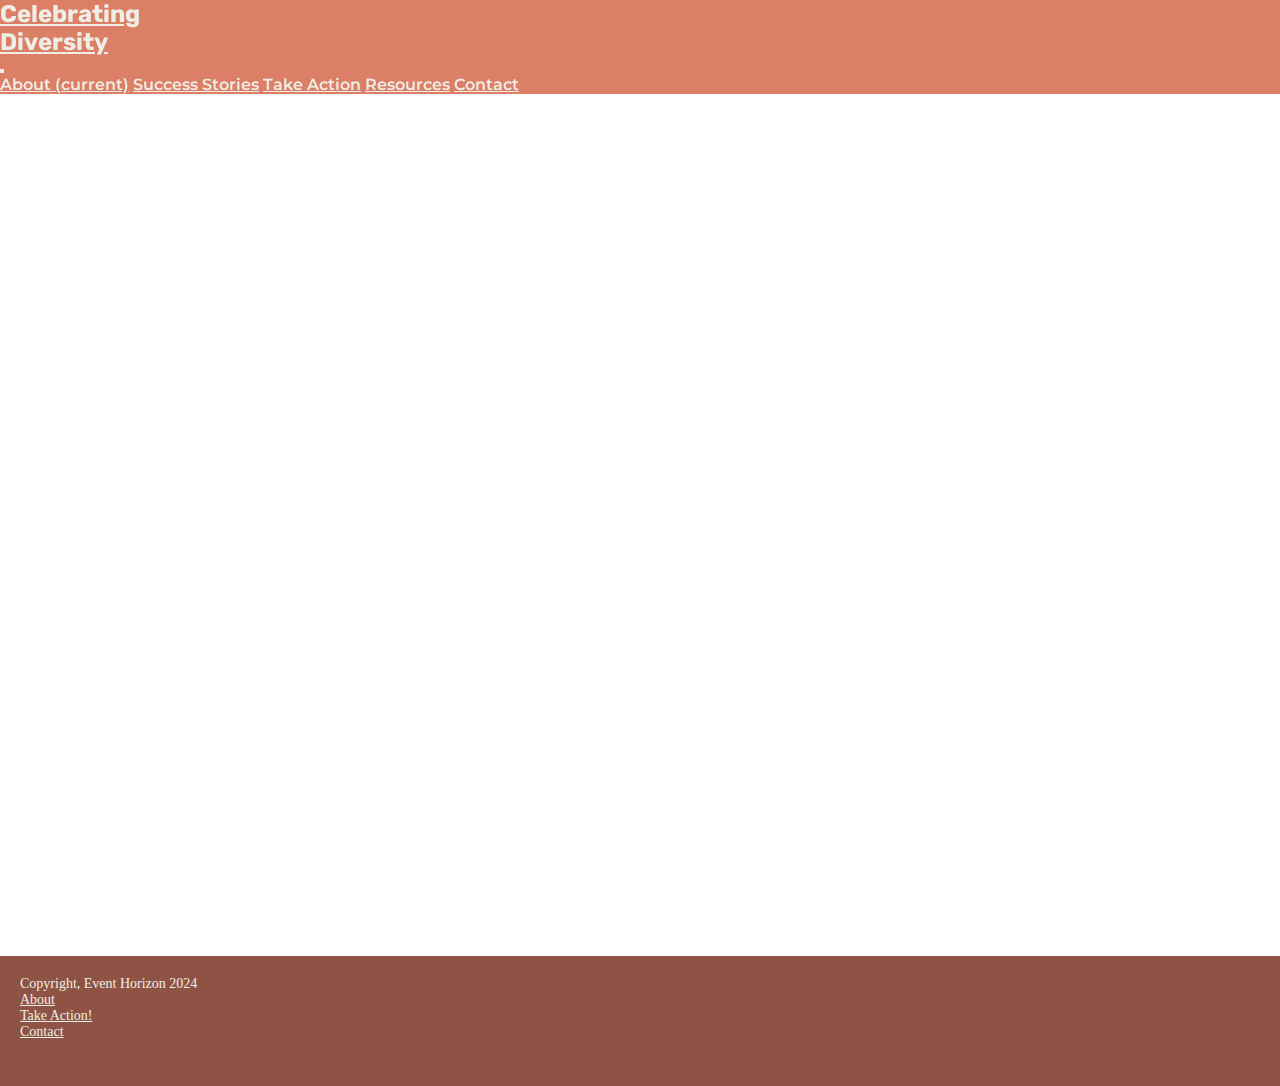
==== about.html @ 9992c66d "pushing brand change to all pages" ====
<!DOCTYPE html>
<html lang="en">

<head>
    <meta charset="UTF-8">
    <meta name="viewport" content="width=device-width, initial-scale=1.0">
    <title>About</title>
    <!--Bootstrap import-->
    <link rel="stylesheet" href="https://cdn.jsdelivr.net/npm/bootstrap@4.6.2/dist/css/bootstrap.min.css"
        integrity="sha384-xOolHFLEh07PJGoPkLv1IbcEPTNtaed2xpHsD9ESMhqIYd0nLMwNLD69Npy4HI+N" crossorigin="anonymous">
    <script src="https://cdn.jsdelivr.net/npm/bootstrap@4.6.2/dist/js/bootstrap.bundle.min.js"
        integrity="sha384-Fy6S3B9q64WdZWQUiU+q4/2Lc9npb8tCaSX9FK7E8HnRr0Jz8D6OP9dO5Vg3Q9ct"
        crossorigin="anonymous"></script>
    <!--Font Awesome import-->
    <link rel="stylesheet" href="path/to/font-awesome/css/font-awesome.min.css">
    <!--Link to stylesheet-->
    <link rel="stylesheet" href="assets/css/style.css">

</head>

<!--THIS IS THE BODY-->

<body>
    <header>
        <div class="row">
            <div class="col-12">
                <!--THIS IS THE NAVBAR-->

                <nav class="navbar navbar-expand-lg navbar-light background-nav">
                    <a class="navbar-brand" href="index.html"><h1>Celebrating<br>Diversity</h1></a>
                    <button class="navbar-toggler" type="button" data-toggle="collapse"
                        data-target="#navbarNavAltMarkup" aria-controls="navbarNavAltMarkup" aria-expanded="false"
                        aria-label="Toggle navigation">
                        <span class="navbar-toggler-icon"></span>
                    </button>
                    <div class="collapse navbar-collapse" id="navbarNavAltMarkup">
                        <div class="navbar-nav">
                            <a class="nav-item nav-link" href="about.html">About <span
                                    class="sr-only">(current)</span></a>
                            <a class="nav-item nav-link" href="success-stories.html">Success Stories</a>
                            <a class="nav-item nav-link" href="take-action.html">Take Action</a>
                            <a class="nav-item nav-link" href="resources.html">Resources</a>
                            <a class="nav-item nav-link" href="contact.html">Contact</a>
                        </div>
                    </div>
                </nav>
            </div>
        </div>

    </header>

    <main>
        <section class="background-main">

        </section>
    </main>

    <!--THIS IS THE FOOTER-->

    <footer class="container-fluid background-footer footer-details">
        <div id="footer-details" class="row">
            <div class="col-6">
                <p class="inline-block copyright footer-text">
                    Copyright, Event Horizon 2024 </p>
            </div>
            <div class="col-6">
                <div class="row  no-gutters">
                    <div class="inline-item col-4 footer-text">
                        <a href="about.html">
                            <p>About</p>
                        </a>
                    </div>
                    <div class="inline-block col-4 footer-text">
                        <a href="take-action.html">
                            <p>Take Action!</p>
                        </a>
                    </div>
                    <div class="inline-block col-4 footer-text">
                        <a href="contact.html">
                            <p>Contact</p>
                        </a>
                    </div>
                </div>
            </div>
        </div>
    </footer>

    <!-- Import Bootstrap JS functionality -->
    <script src="https://cdn.jsdelivr.net/npm/jquery@3.5.1/dist/jquery.slim.min.js"
        integrity="sha384-DfXdz2htPH0lsSSs5nCTpuj/zy4C+OGpamoFVy38MVBnE+IbbVYUew+OrCXaRkfj"
        crossorigin="anonymous"></script>
    <script src="https://cdn.jsdelivr.net/npm/popper.js@1.16.1/dist/umd/popper.min.js"
        integrity="sha384-9/reFTGAW83EW2RDu2S0VKaIzap3H66lZH81PoYlFhbGU+6BZp6G7niu735Sk7lN"
        crossorigin="anonymous"></script>
    <script src="https://cdn.jsdelivr.net/npm/bootstrap@4.6.2/dist/js/bootstrap.min.js"
        integrity="sha384-+sLIOodYLS7CIrQpBjl+C7nPvqq+FbNUBDunl/OZv93DB7Ln/533i8e/mZXLi/P+"
        crossorigin="anonymous"></script>
</body>

</html>
---- assets/css/style.css ----
@import url('https://fonts.googleapis.com/css2?family=Montserrat:ital,wght@0,100..900;1,100..900&family=Rubik:ital,wght@0,300..900;1,300..900&display=swap');

/*-------------------------Wildcard selector to override default styling*/

* {
    padding: 0;
    margin: 0;
}


/*-------------------------Colours */

.background-nav {
    background-color: #DB7F67;    
}

.background-main    {
    background-color: #faf0f0;
}

.background-footer {
    background-color: #8E5344;
}

.footer-text, .footer-text a{
    color: #efeee6;
    font-size: 14px;
}

/*--------------------------Nav font colour override*/

header {
    z-index: 1;
    position: fixed;
    width: 100%;
}

.navbar-light .navbar-nav .nav-link {
    color: #efeee6;
    font-family: "Montserrat", sans-serif;
    font-weight: 600;
}
 
.navbar-light .navbar-brand {
    color: #efeee6;
    font-family: "Rubik", sans-serif;
    font-weight: 600;
}

h1  {
    font-size: 24px;
}

/*----------------------------Body*/

main   {
    min-height: 100vh;
    padding-top: 56px;
}


/*---------------------------Footer*/

footer  {
    min-height: 10vh;
    margin: 0;
}

.footer-details {
    padding: 20px;
}
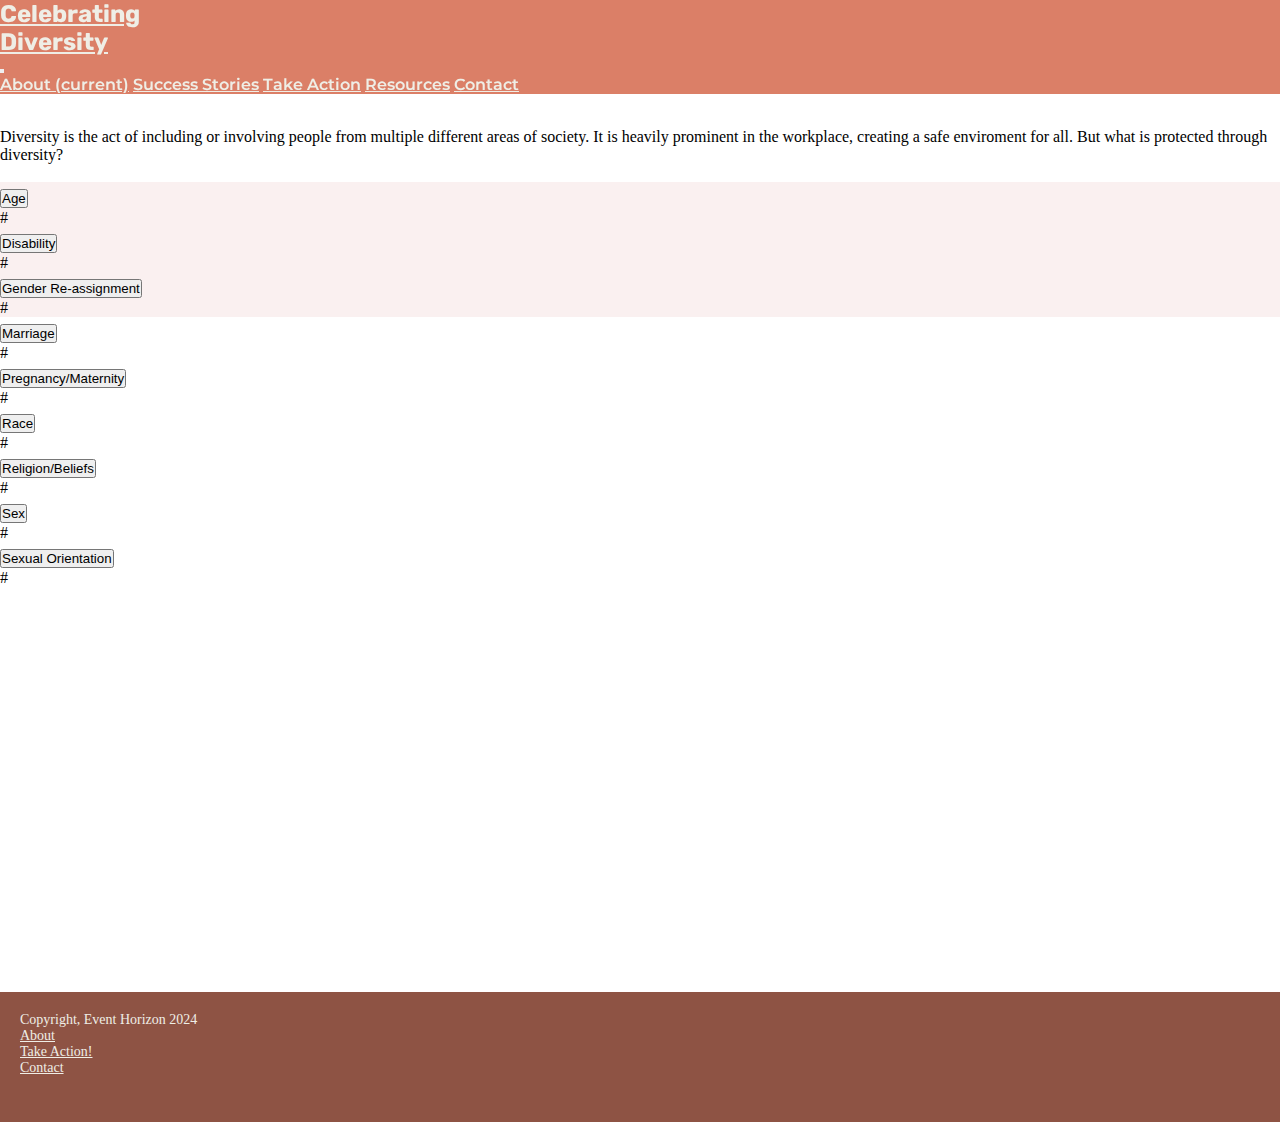
==== commit 006097f8: "About page" ====
--- a/about.html
+++ b/about.html
@@ -27,7 +27,9 @@
                 <!--THIS IS THE NAVBAR-->
 
                 <nav class="navbar navbar-expand-lg navbar-light background-nav">
-                    <a class="navbar-brand" href="index.html"><h1>Celebrating<br>Diversity</h1></a>
+                    <a class="navbar-brand" href="index.html">
+                        <h1>Celebrating<br>Diversity</h1>
+                    </a>
                     <button class="navbar-toggler" type="button" data-toggle="collapse"
                         data-target="#navbarNavAltMarkup" aria-controls="navbarNavAltMarkup" aria-expanded="false"
                         aria-label="Toggle navigation">
@@ -50,9 +52,164 @@
     </header>
 
     <main>
+        <br><br>
+        <p>Diversity is the act of including or involving people from multiple different areas of society. It is heavily
+            prominent in the workplace, creating a safe enviroment for all. But what is protected through diversity?</p>
+        <br>
         <section class="background-main">
-
+            <div class="accordion" id="accordionExample">
+                <div class="card">
+                    <div class="card-header" id="headingOne">
+                        <h2 class="mb-0">
+                            <button class="btn btn-link btn-block text-left" type="button" data-toggle="collapse"
+                                data-target="#collapseOne" aria-expanded="true" aria-controls="collapseOne">
+                                Age
+                            </button>
+                        </h2>
+                    </div>
+
+                    <div id="collapseOne" class="collapse show" aria-labelledby="headingOne"
+                        data-parent="#accordionExample">
+                        <div class="card-body">
+                          #
+                        </div>
+                    </div>
+                </div>
+                <div class="card">
+                    <div class="card-header" id="headingTwo">
+                        <h2 class="mb-0">
+                            <button class="btn btn-link btn-block text-left collapsed" type="button"
+                                data-toggle="collapse" data-target="#collapseTwo" aria-expanded="false"
+                                aria-controls="collapseTwo">
+                                Disability
+                            </button>
+                        </h2>
+                    </div>
+                    <div id="collapseTwo" class="collapse" aria-labelledby="headingTwo" data-parent="#accordionExample">
+                        <div class="card-body">
+                            #
+                        </div>
+                    </div>
+                </div>
+                <div class="card">
+                    <div class="card-header" id="headingThree">
+                        <h2 class="mb-0">
+                            <button class="btn btn-link btn-block text-left collapsed" type="button"
+                                data-toggle="collapse" data-target="#collapseThree" aria-expanded="false"
+                                aria-controls="collapseThree">
+                                Gender Re-assignment
+                            </button>
+                        </h2>
+                    </div>
+                    <div id="collapseThree" class="collapse" aria-labelledby="headingThree"
+                        data-parent="#accordionExample">
+                        <div class="card-body">
+                            #
+                        </div>
+                    </div>
+                </div>
+            </div>
         </section>
+
+        <div class="accordion" id="accordionExample">
+            <div class="card">
+                <div class="card-header" id="headingFour">
+                    <h2 class="mb-0">
+                        <button class="btn btn-link btn-block text-left" type="button" data-toggle="collapse"
+                            data-target="#collapseFour" aria-expanded="true" aria-controls="collapseFour">
+                            Marriage
+                        </button>
+                    </h2>
+                </div>
+
+                <div id="collapseFour" class="collapse show" aria-labelledby="headingFour"
+                    data-parent="#accordionExample">
+                    <div class="card-body">
+                        #
+                    </div>
+                </div>
+            </div>
+            <div class="card">
+                <div class="card-header" id="headingFive">
+                    <h2 class="mb-0">
+                        <button class="btn btn-link btn-block text-left collapsed" type="button" data-toggle="collapse"
+                            data-target="#collapseFive" aria-expanded="false" aria-controls="collapseFive">
+                            Pregnancy/Maternity
+                        </button>
+                    </h2>
+                </div>
+                <div id="collapseFive" class="collapse" aria-labelledby="headingFive" data-parent="#accordionExample">
+                    <div class="card-body">
+                        #
+                    </div>
+                </div>
+            </div>
+            <div class="card">
+                <div class="card-header" id="headingThree">
+                    <h2 class="mb-0">
+                        <button class="btn btn-link btn-block text-left collapsed" type="button" data-toggle="collapse"
+                            data-target="#collapseSix" aria-expanded="false" aria-controls="collapseSix">
+                            Race
+                        </button>
+                    </h2>
+                </div>
+                <div id="collapseSix" class="collapse" aria-labelledby="headingSix" data-parent="#accordionExample">
+                    <div class="card-body">
+                        #
+                    </div>
+                </div>
+            </div>
+        </div>
+
+        <div class="accordion" id="accordionExample">
+            <div class="card">
+                <div class="card-header" id="headingSeven">
+                    <h2 class="mb-0">
+                        <button class="btn btn-link btn-block text-left" type="button" data-toggle="collapse"
+                            data-target="#collapseSeven" aria-expanded="true" aria-controls="collapseSeven">
+                            Religion/Beliefs
+                        </button>
+                    </h2>
+                </div>
+
+                <div id="collapseSeven" class="collapse show" aria-labelledby="headingSeven"
+                    data-parent="#accordionExample">
+                    <div class="card-body">
+                        #
+                    </div>
+                </div>
+            </div>
+            <div class="card">
+                <div class="card-header" id="headingEight">
+                    <h2 class="mb-0">
+                        <button class="btn btn-link btn-block text-left collapsed" type="button" data-toggle="collapse"
+                            data-target="#collapseEight" aria-expanded="false" aria-controls="collapseEight">
+                            Sex
+                        </button>
+                    </h2>
+                </div>
+                <div id="collapseEight" class="collapse" aria-labelledby="headingEight" data-parent="#accordionExample">
+                    <div class="card-body">
+                        #
+                    </div>
+                </div>
+            </div>
+            <div class="card">
+                <div class="card-header" id="headingNine">
+                    <h2 class="mb-0">
+                        <button class="btn btn-link btn-block text-left collapsed" type="button" data-toggle="collapse"
+                            data-target="#collapseNine" aria-expanded="false" aria-controls="collapse">
+                            Sexual Orientation
+                        </button>
+                    </h2>
+                </div>
+                <div id="collapseNine" class="collapse" aria-labelledby="headingNine" data-parent="#accordionExample">
+                    <div class="card-body">
+                       #
+                    </div>
+                </div>
+            </div>
+        </div>
     </main>
 
     <!--THIS IS THE FOOTER-->
--- a/assets/css/style.css
+++ b/assets/css/style.css
@@ -11,10 +11,10 @@
 /*-------------------------Colours */
 
 .background-nav {
-    background-color: #DB7F67;    
+    background-color: #DB7F67;
 }
 
-.background-main    {
+.background-main {
     background-color: #faf0f0;
 }
 
@@ -22,7 +22,8 @@
     background-color: #8E5344;
 }
 
-.footer-text, .footer-text a{
+.footer-text,
+.footer-text a {
     color: #efeee6;
     font-size: 14px;
 }
@@ -40,32 +41,90 @@
     font-family: "Montserrat", sans-serif;
     font-weight: 600;
 }
- 
+
 .navbar-light .navbar-brand {
     color: #efeee6;
     font-family: "Rubik", sans-serif;
     font-weight: 600;
 }
 
-h1  {
+h1 {
     font-size: 24px;
 }
 
 /*----------------------------Body*/
 
-main   {
+main {
     min-height: 100vh;
-    padding-top: 56px;
+    padding-top: 91.59px;
+}
+
+/*-----------------------------Homepage*/
+
+
+#hero {
+    height: 280px;
+    width: 100%;
+    background: url(../images/hero-ci-main.webp) no-repeat center/cover;
+    position: relative;
+}
+
+.home-title {
+    font-size: 28px;
+    font-family: "Rubik", sans-serif;
+    font-weight: 400;
+    color: #2e3a3b;
+    margin-top: 30px;
+    margin-bottom: 60px;
+}
+
+.home-content-text {
+    font-size: 14px;
+    font-family: "Montserrat", sans-serif;
+    font-weight: 400;
+    color: #2e3a3b;
+    margin-top: 30px;
+    margin-bottom: 60px;
+}
+
+/*------------This overrides Bootstrap row margins, which produce a right-side buffer*/
+
+.home-row-margin {
+    margin-right: 0px;
+    margin-left: 0px;
+}
+
+/*---------------------------Success Stories*/
+
+.success-main-heading   {
+    padding-top: 30px;
+    padding-bottom: 60px;
+}
+
+#success-img-1  {
+    max-height: 300px;
+    min-height: 300px;
+    background: url(../images/success-stories-img-1.webp) no-repeat center center/cover;
+    border-radius: 50%;
+    padding-top: 90px;
+}
+
+.success-heading-text   {
+    font-size: 24px;
+    padding-top: 30px;
+    padding-bottom: 20px;
 }
 
 
 /*---------------------------Footer*/
 
-footer  {
+footer {
     min-height: 10vh;
     margin: 0;
+    min-width: 100%;
 }
 
 .footer-details {
     padding: 20px;
-}
+    min-width: 100%;
+}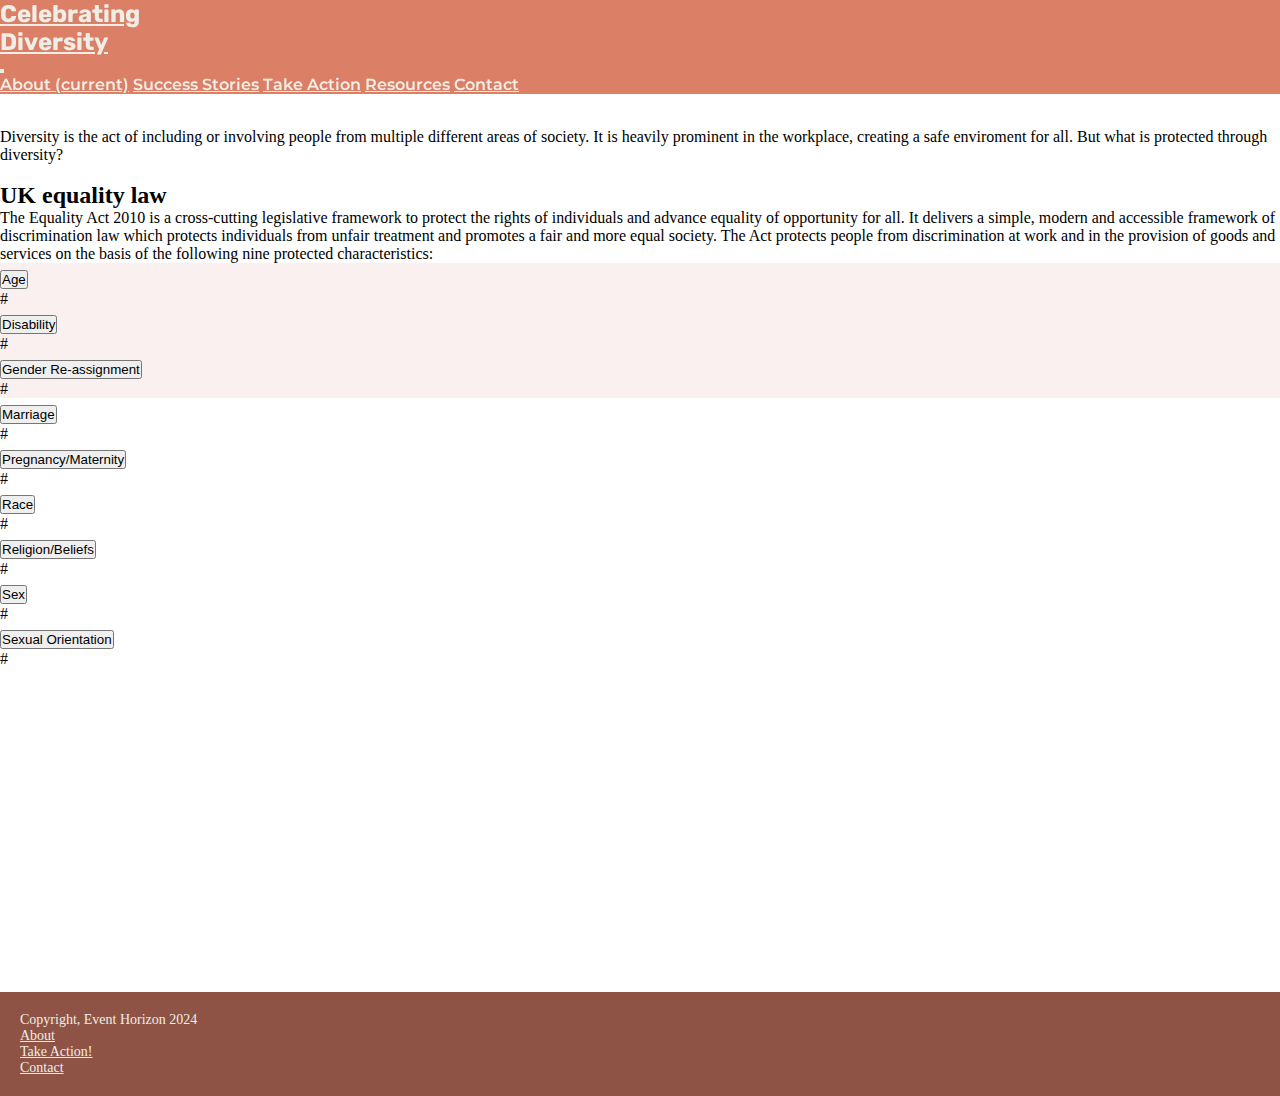
==== commit 815369e2: "About page almost done" ====
--- a/about.html
+++ b/about.html
@@ -56,6 +56,10 @@
         <p>Diversity is the act of including or involving people from multiple different areas of society. It is heavily
             prominent in the workplace, creating a safe enviroment for all. But what is protected through diversity?</p>
         <br>
+        <h2>UK equality law</h2>
+        <p>The Equality Act 2010 is a cross-cutting legislative framework to protect the rights of individuals and advance equality of opportunity for all. It delivers a simple, modern and accessible framework of discrimination law which protects individuals from unfair treatment and promotes a fair and more equal society.
+        The Act protects people from discrimination at
+        work and in the provision of goods and services on the basis of the following nine protected characteristics:</p>
         <section class="background-main">
             <div class="accordion" id="accordionExample">
                 <div class="card">
--- a/assets/css/style.css
+++ b/assets/css/style.css
@@ -57,13 +57,14 @@
 main {
     min-height: 100vh;
     padding-top: 91.59px;
+
 }
 
 /*-----------------------------Homepage*/
 
 
 #hero {
-    height: 280px;
+    height: 400px;
     width: 100%;
     background: url(../images/hero-ci-main.webp) no-repeat center/cover;
     position: relative;
@@ -79,7 +80,7 @@
 }
 
 .home-content-text {
-    font-size: 14px;
+    font-size: 16px;
     font-family: "Montserrat", sans-serif;
     font-weight: 400;
     color: #2e3a3b;
@@ -87,18 +88,35 @@
     margin-bottom: 60px;
 }
 
-/*------------This overrides Bootstrap row margins, which produce a right-side buffer*/
+/*------------This overrides Bootstrap row margins and padding, which produce a right-side buffer*/
 
 .home-row-margin {
     margin-right: 0px;
     margin-left: 0px;
 }
 
+.home-padding   {
+    padding-left: 0px;
+    padding-right: 0px;
+}
+
+/*---------------------------Media Query to change text size on desktop devices*/
+
+@media screen and (min-width:768px)    {
+    .home-title {
+        font-size: 48px;
+    }
+
+    .home-content-text  {
+        font-size: 24px;
+    }
+}   
+
 /*---------------------------Success Stories*/
 
 .success-main-heading   {
-    padding-top: 30px;
-    padding-bottom: 60px;
+    padding-top: 40px;
+    padding-bottom: 30px;
 }
 
 #success-img-1  {
@@ -109,11 +127,35 @@
     padding-top: 90px;
 }
 
+#success-img-2  {
+    max-height: 300px;
+    min-height: 300px;
+    background: url(../images/success-stories-img-2.webp) no-repeat center center/cover;
+    border-radius: 50%;
+    padding-top: 90px;
+}
+
+#success-img-3  {
+    max-height: 300px;
+    min-height: 300px;
+    background: url(../images/success-stories-img-3.webp) no-repeat center center/cover;
+    border-radius: 50%;
+    padding-top: 90px;
+}
+
 .success-heading-text   {
     font-size: 24px;
     padding-top: 30px;
     padding-bottom: 20px;
 }
+
+.success-profiles-padding   {
+    padding-bottom: 30px;
+}
+=======
+}
+
+/*---------------------------Take Action*/
 
 
 /*---------------------------Footer*/
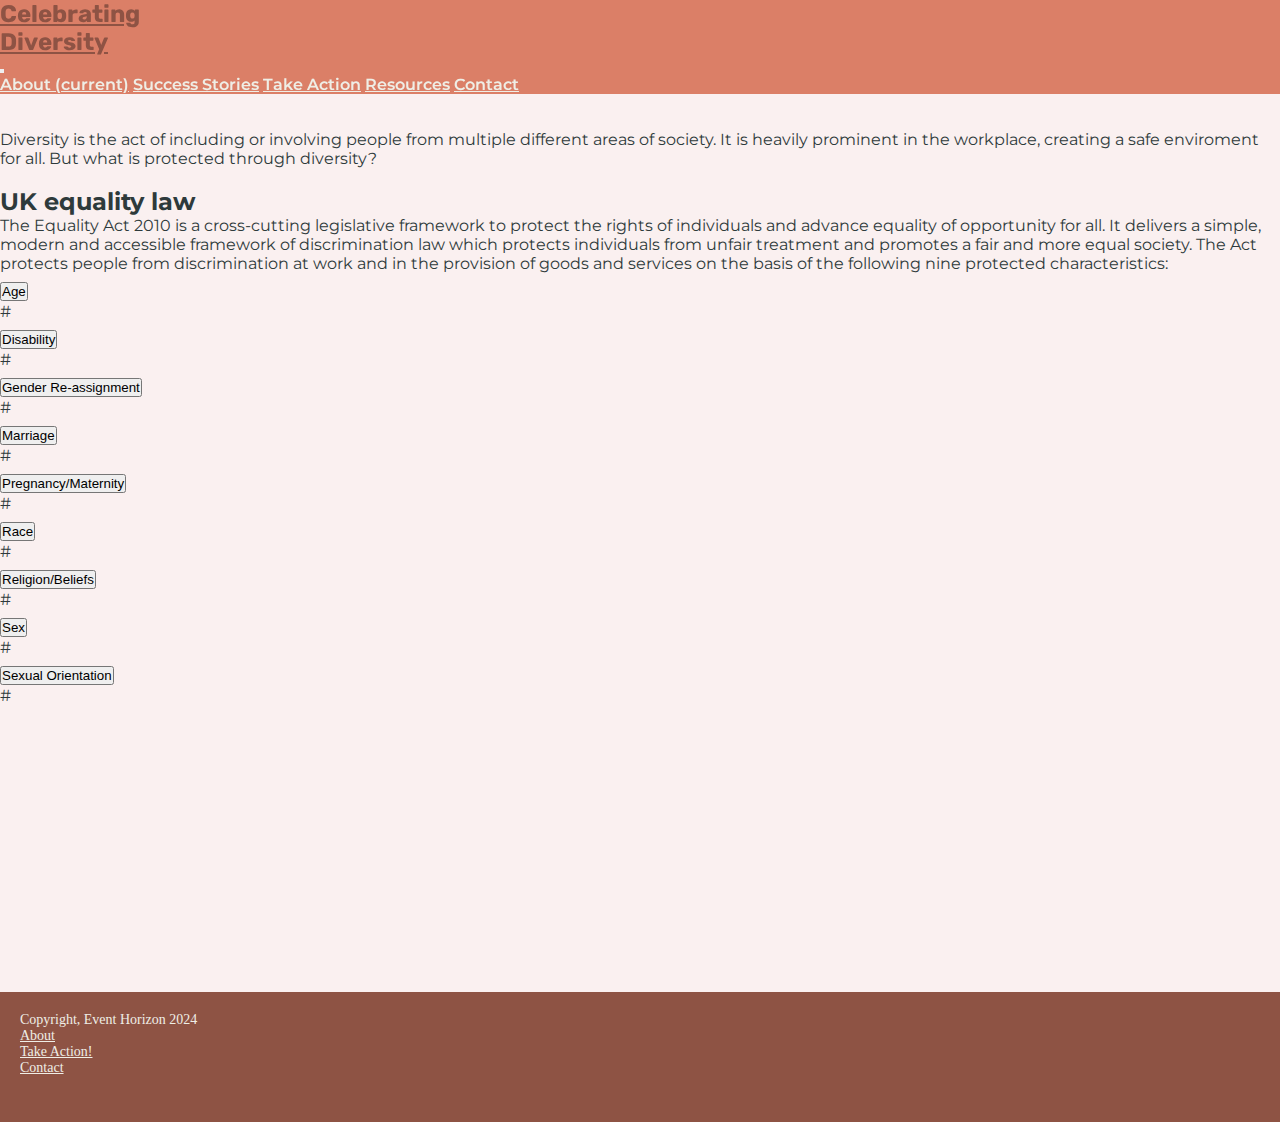
==== commit 6034077e: "moved all nabar items to the right when in md or above" ====
--- a/about.html
+++ b/about.html
@@ -36,7 +36,7 @@
                         <span class="navbar-toggler-icon"></span>
                     </button>
                     <div class="collapse navbar-collapse" id="navbarNavAltMarkup">
-                        <div class="navbar-nav">
+                        <div class="navbar-nav ml-auto">
                             <a class="nav-item nav-link" href="about.html">About <span
                                     class="sr-only">(current)</span></a>
                             <a class="nav-item nav-link" href="success-stories.html">Success Stories</a>
--- a/assets/css/style.css
+++ b/assets/css/style.css
@@ -28,6 +28,16 @@
     font-size: 14px;
 }
 
+.hover-link:hover   {
+    color: #DB7F67;
+    text-decoration: none;
+} 
+
+.hover-link   {
+    color: #8E5344;
+    text-decoration: none;
+} 
+
 /*--------------------------Nav font colour override*/
 
 header {
@@ -48,8 +58,18 @@
     font-weight: 600;
 }
 
+.navbar-light:hover .navbar-nav:hover .nav-link:hover   {
+    color: #8E5344;
+}
+
+.navbar-light:hover .navbar-brand:hover {
+    color: #8E5344;
+
+}
+
 h1 {
     font-size: 24px;
+    font-family: Rubik, sans-serif;
 }
 
 /*----------------------------Body*/
@@ -57,6 +77,13 @@
 main {
     min-height: 100vh;
     padding-top: 91.59px;
+    background-color: #faf0f0;
+    font-family: Montserrat, sans-serif;
+    color: #2E3A3B;
+}
+
+main a {
+    color: #8E5344;
 
 }
 
@@ -66,7 +93,7 @@
 #hero {
     height: 400px;
     width: 100%;
-    background: url(../images/hero-ci-main.webp) no-repeat center/cover;
+    background: url(../images/hero-ci-main-2.webp) no-repeat center/cover;
     position: relative;
 }
 
@@ -75,8 +102,8 @@
     font-family: "Rubik", sans-serif;
     font-weight: 400;
     color: #2e3a3b;
-    margin-top: 30px;
-    margin-bottom: 60px;
+    padding-top: 30px;
+    padding-bottom: 40px;
 }
 
 .home-content-text {
@@ -84,8 +111,8 @@
     font-family: "Montserrat", sans-serif;
     font-weight: 400;
     color: #2e3a3b;
-    margin-top: 30px;
-    margin-bottom: 60px;
+    padding-top: 10px;
+    padding-bottom: 20px;
 }
 
 /*------------This overrides Bootstrap row margins and padding, which produce a right-side buffer*/
@@ -98,6 +125,10 @@
 .home-padding   {
     padding-left: 0px;
     padding-right: 0px;
+}
+
+.hero-container-override    {
+    min-width: 100%;
 }
 
 /*---------------------------Media Query to change text size on desktop devices*/
@@ -152,11 +183,28 @@
 .success-profiles-padding   {
     padding-bottom: 30px;
 }
-=======
-}
+
 
 /*---------------------------Take Action*/
 
+
+.container-fluid {
+    min-width: 590px;
+}
+
+.actions-section {
+    max-width: 800px;
+    padding-top: 25px;
+}
+
+.actions-list {
+    padding-left: 40px;
+}
+
+.actions-section .alert-warning {
+    background-color: #DB7F67;
+    color: #2E3A3B;
+}
 
 /*---------------------------Footer*/
 
@@ -169,4 +217,9 @@
 .footer-details {
     padding: 20px;
     min-width: 100%;
+}
+
+.footer-link:hover     {
+    text-decoration:none;
+    color: #DB7F67;
 }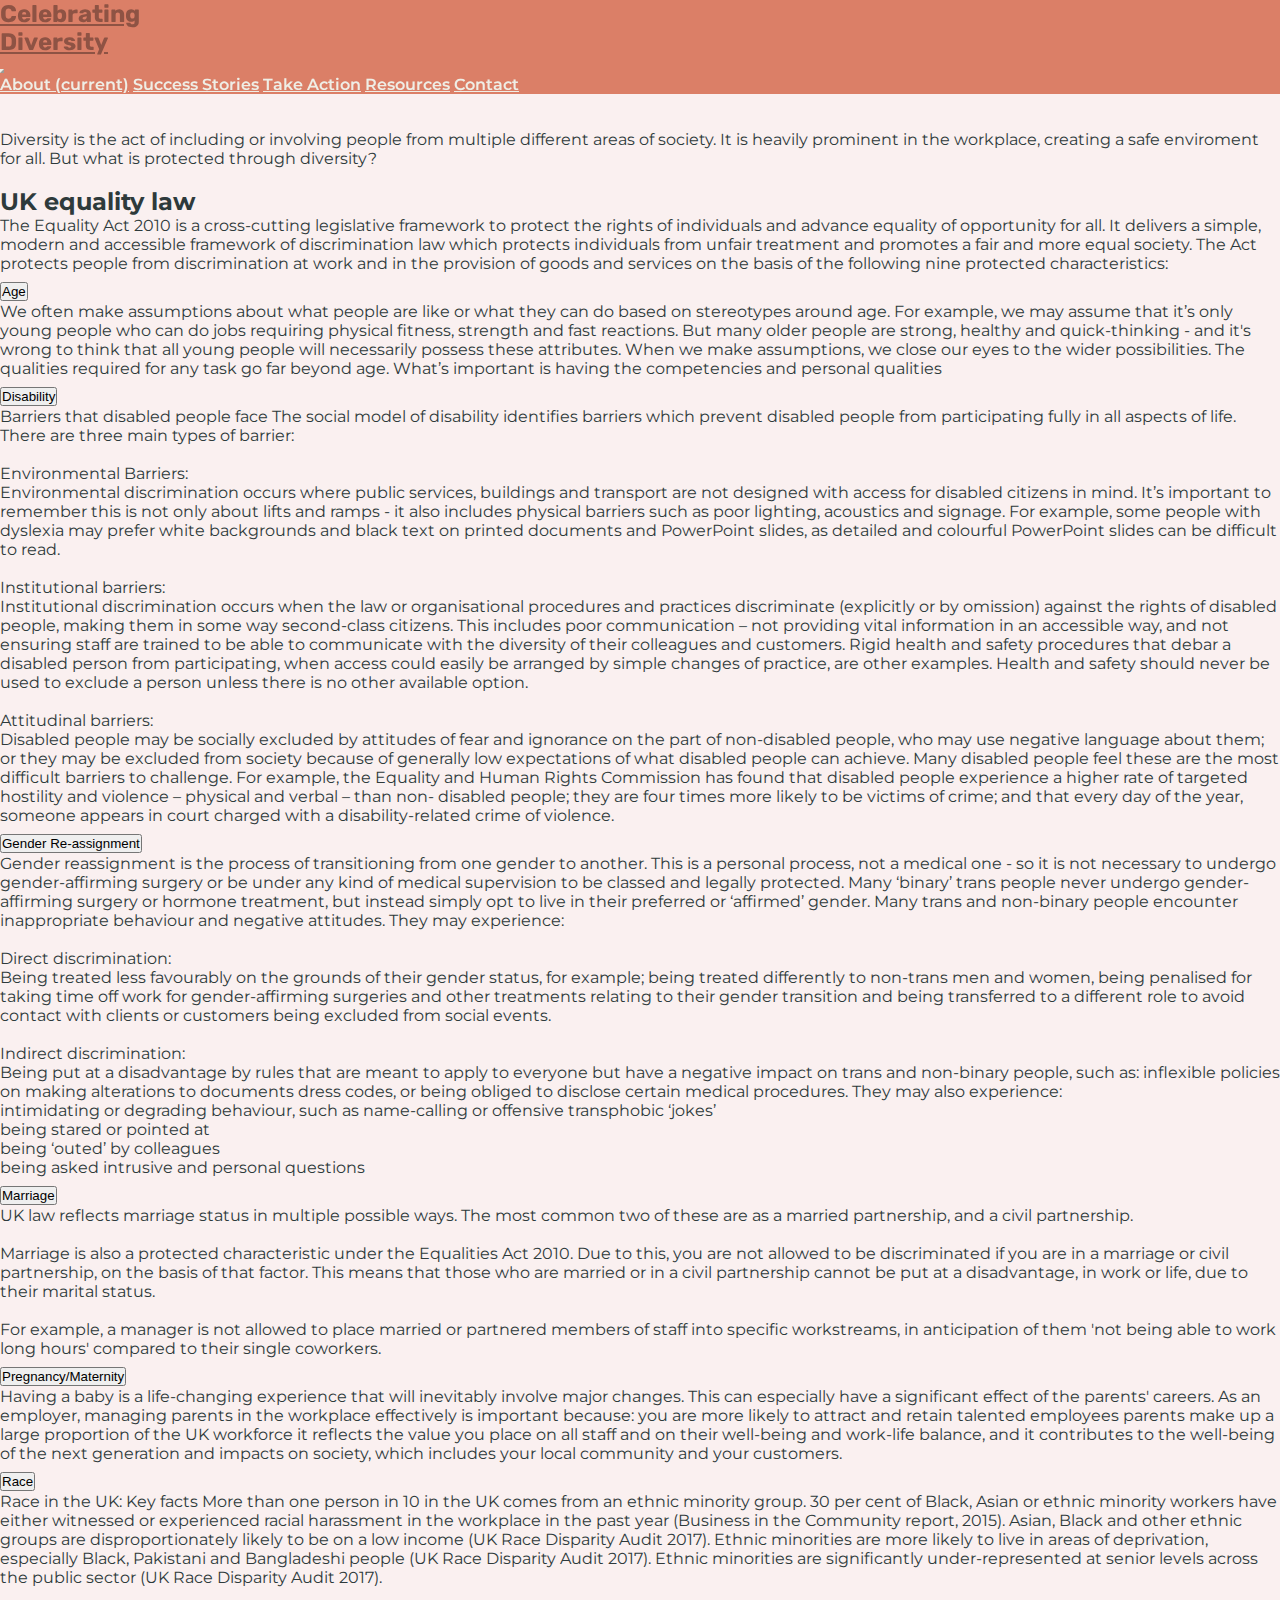
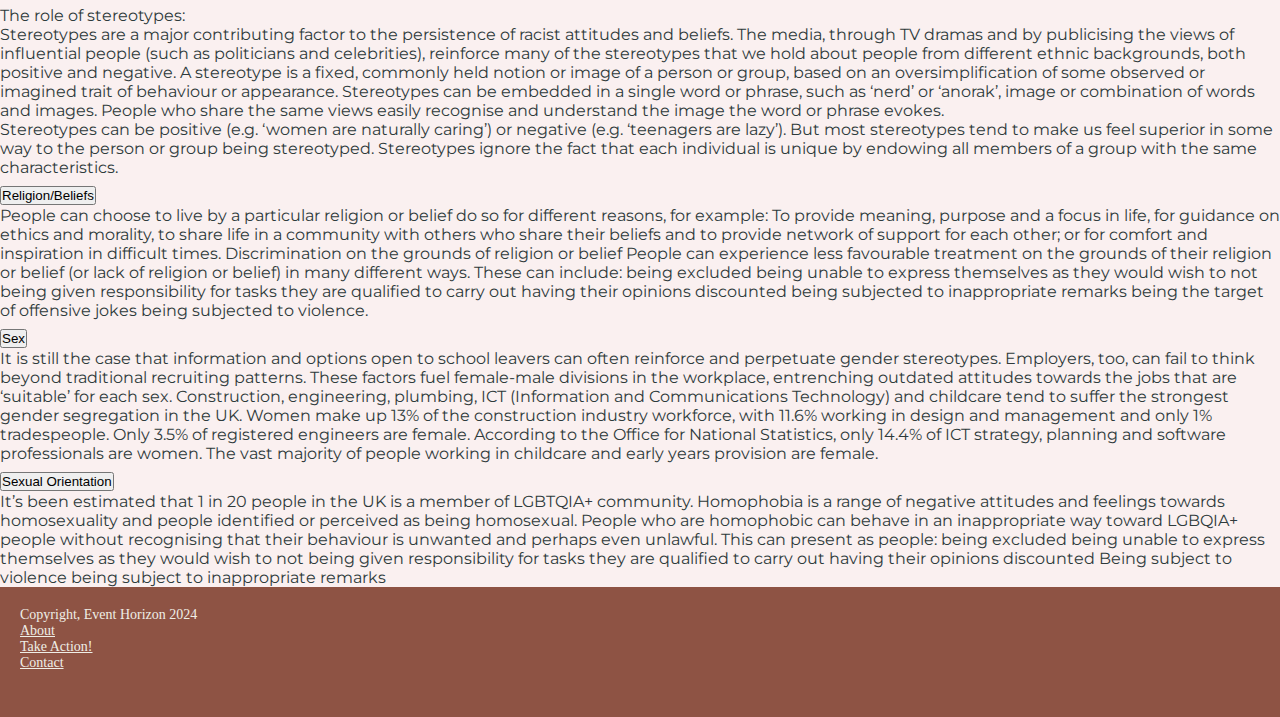
==== commit 3e9f5798: "About page final draft and Contact pre-final" ====
--- a/about.html
+++ b/about.html
@@ -36,7 +36,7 @@
                         <span class="navbar-toggler-icon"></span>
                     </button>
                     <div class="collapse navbar-collapse" id="navbarNavAltMarkup">
-                        <div class="navbar-nav ml-auto">
+                        <div class="navbar-nav">
                             <a class="nav-item nav-link" href="about.html">About <span
                                     class="sr-only">(current)</span></a>
                             <a class="nav-item nav-link" href="success-stories.html">Success Stories</a>
@@ -52,164 +52,410 @@
     </header>
 
     <main>
-        <br><br>
-        <p>Diversity is the act of including or involving people from multiple different areas of society. It is heavily
-            prominent in the workplace, creating a safe enviroment for all. But what is protected through diversity?</p>
-        <br>
-        <h2>UK equality law</h2>
-        <p>The Equality Act 2010 is a cross-cutting legislative framework to protect the rights of individuals and advance equality of opportunity for all. It delivers a simple, modern and accessible framework of discrimination law which protects individuals from unfair treatment and promotes a fair and more equal society.
-        The Act protects people from discrimination at
-        work and in the provision of goods and services on the basis of the following nine protected characteristics:</p>
-        <section class="background-main">
-            <div class="accordion" id="accordionExample">
-                <div class="card">
-                    <div class="card-header" id="headingOne">
-                        <h2 class="mb-0">
-                            <button class="btn btn-link btn-block text-left" type="button" data-toggle="collapse"
-                                data-target="#collapseOne" aria-expanded="true" aria-controls="collapseOne">
-                                Age
-                            </button>
-                        </h2>
+        <div class="container">
+            <div class="row justify-content-center no-gutters">
+                <div class="col-12 align-self-center">
+
+                    <br><br>
+                    <p>Diversity is the act of including or involving people from multiple different areas of society.
+                        It is heavily
+                        prominent in the workplace, creating a safe enviroment for all. But what is protected through
+                        diversity?</p>
+                    <br>
+                    <h2>UK equality law</h2>
+                    <p>The Equality Act 2010 is a cross-cutting legislative framework to protect the rights of
+                        individuals and
+                        advance equality of opportunity for all. It delivers a simple, modern and accessible framework
+                        of
+                        discrimination law which protects individuals from unfair treatment and promotes a fair and more
+                        equal
+                        society.
+                        The Act protects people from discrimination at
+                        work and in the provision of goods and services on the basis of the following nine protected
+                        characteristics:</p>
+                    <section class="background-main">
+                        <div class="accordion" id="accordionExample">
+                            <div class="card">
+                                <div class="card-header" id="headingOne">
+                                    <h2 class="mb-0">
+                                        <button class="btn btn-link btn-block text-left" type="button"
+                                            data-toggle="collapse" data-target="#collapseOne" aria-expanded="true"
+                                            aria-controls="collapseOne">
+                                            Age
+                                        </button>
+                                    </h2>
+                                </div>
+
+                                <div id="collapseOne" class="collapse show" aria-labelledby="headingOne"
+                                    data-parent="#accordionExample">
+                                    <div class="card-body">
+                                        We often make assumptions about what people are like or what they can do based
+                                        on
+                                        stereotypes around age. For example, we may assume that it’s only young people
+                                        who can do
+                                        jobs requiring physical fitness, strength and fast reactions. But many older
+                                        people are
+                                        strong, healthy and quick-thinking - and it's wrong to think that all young
+                                        people will
+                                        necessarily possess these attributes.
+                                        When we make assumptions, we close our eyes to the wider possibilities. The
+                                        qualities
+                                        required for any task go far beyond age. What’s important is having the
+                                        competencies and
+                                        personal qualities
+                                    </div>
+                                </div>
+                            </div>
+                            <div class="card">
+                                <div class="card-header" id="headingTwo">
+                                    <h2 class="mb-0">
+                                        <button class="btn btn-link btn-block text-left collapsed" type="button"
+                                            data-toggle="collapse" data-target="#collapseTwo" aria-expanded="false"
+                                            aria-controls="collapseTwo">
+                                            Disability
+                                        </button>
+                                    </h2>
+                                </div>
+                                <div id="collapseTwo" class="collapse" aria-labelledby="headingTwo"
+                                    data-parent="#accordionExample">
+                                    <div class="card-body">
+                                        Barriers that disabled people face
+                                        The social model of disability identifies barriers which prevent disabled people
+                                        from
+                                        participating fully in all aspects of life. There are three main types of
+                                        barrier:
+                                        <br><br>
+                                        Environmental Barriers:
+                                        <br>
+                                        Environmental discrimination occurs where public services, buildings and
+                                        transport are not
+                                        designed with access for disabled citizens in mind. It’s important to remember
+                                        this is not
+                                        only about lifts and ramps - it also includes physical barriers such as poor
+                                        lighting,
+                                        acoustics and signage. For example, some people with dyslexia may prefer white
+                                        backgrounds
+                                        and black text on printed documents and PowerPoint slides, as detailed and
+                                        colourful
+                                        PowerPoint slides can be difficult to read.
+                                        <br><br>
+                                        Institutional barriers:
+                                        <br>
+                                        Institutional discrimination occurs when the law or organisational procedures
+                                        and practices
+                                        discriminate (explicitly or by omission) against the rights of disabled people,
+                                        making them
+                                        in some way second-class citizens. This includes poor communication – not
+                                        providing vital
+                                        information in an accessible way, and not ensuring staff are trained to be able
+                                        to
+                                        communicate with the diversity of their colleagues and customers.
+                                        Rigid health and safety procedures that debar a disabled person from
+                                        participating, when
+                                        access could easily be arranged by simple changes of practice, are other
+                                        examples. Health
+                                        and safety should never be used to exclude a person unless there is no other
+                                        available
+                                        option.
+                                        <br><br>
+                                        Attitudinal barriers:
+                                        <br>
+                                        Disabled people may be socially excluded by attitudes of fear and ignorance on
+                                        the part of
+                                        non-disabled people, who may use negative language about them; or they may be
+                                        excluded from
+                                        society because of generally low expectations of what disabled people can
+                                        achieve. Many
+                                        disabled people feel these are the most difficult barriers to challenge.
+                                        For example, the Equality and Human Rights Commission has found that disabled
+                                        people
+                                        experience a higher rate of targeted hostility and violence – physical and
+                                        verbal – than
+                                        non- disabled people; they are four times more likely to be victims of crime;
+                                        and that every
+                                        day of the year, someone appears in court charged with a disability-related
+                                        crime of
+                                        violence.
+                                    </div>
+                                </div>
+                            </div>
+                            <div class="card">
+                                <div class="card-header" id="headingThree">
+                                    <h2 class="mb-0">
+                                        <button class="btn btn-link btn-block text-left collapsed" type="button"
+                                            data-toggle="collapse" data-target="#collapseThree" aria-expanded="false"
+                                            aria-controls="collapseThree">
+                                            Gender Re-assignment
+                                        </button>
+                                    </h2>
+                                </div>
+                                <div id="collapseThree" class="collapse" aria-labelledby="headingThree"
+                                    data-parent="#accordionExample">
+                                    <div class="card-body">
+                                        Gender reassignment is the process of transitioning from one gender to another.
+                                        This is a
+                                        personal process, not a medical one - so it is not necessary to undergo
+                                        gender-affirming
+                                        surgery or be under any kind of medical supervision to be classed and legally
+                                        protected.
+                                        Many ‘binary’ trans people never undergo gender-affirming surgery or hormone
+                                        treatment, but
+                                        instead simply opt to live in their preferred or ‘affirmed’ gender.
+
+                                        Many trans and non-binary people encounter inappropriate behaviour and negative
+                                        attitudes.
+                                        They may experience:
+                                        <br><br>
+                                        Direct discrimination:
+                                        <br>
+                                        Being treated less favourably on the grounds of their gender status,
+                                        for example;
+                                        being treated differently to non-trans men and women,
+                                        being penalised for taking time off work for gender-affirming surgeries and
+                                        other treatments relating to their gender transition and
+                                        being transferred to a different role to avoid contact with clients or customers
+                                        being excluded from social events.
+                                        <br><br>
+                                        Indirect discrimination:
+                                        <br>
+                                        Being put at a disadvantage by rules that are meant to apply
+                                        to everyone but have a negative impact on trans and non-binary people, such as:
+                                        inflexible policies on making alterations to documents
+                                        dress codes, or
+                                        being obliged to disclose certain medical procedures.
+                                        They may also experience:
+                                        <li>intimidating or degrading behaviour, such as name-calling or offensive
+                                            transphobic ‘jokes’</li>
+                                        <li>being stared or pointed at</li>
+                                        <li>being ‘outed’ by colleagues</li>
+                                        <li>being asked intrusive and personal questions</li>
+                                        </ul>
+                                    </div>
+                                </div>
+                            </div>
+                        </div>
+                    </section>
+
+                    <div class="accordion" id="accordionExample">
+                        <div class="card">
+                            <div class="card-header" id="headingFour">
+                                <h2 class="mb-0">
+                                    <button class="btn btn-link btn-block text-left" type="button"
+                                        data-toggle="collapse" data-target="#collapseFour" aria-expanded="true"
+                                        aria-controls="collapseFour">
+                                        Marriage
+                                    </button>
+                                </h2>
+                            </div>
+
+                            <div id="collapseFour" class="collapse show" aria-labelledby="headingFour"
+                                data-parent="#accordionExample">
+                                <div class="card-body">
+                                    UK law reflects marriage status in multiple possible ways. The most common two of
+                                    these are as a married partnership, and a civil partnership.<br><br>
+                                    Marriage is also a protected characteristic under the Equalities Act 2010. Due to
+                                    this, you are not allowed to be discriminated if you are in a marriage or civil
+                                    partnership, on the basis of that factor. This means that those who are married or
+                                    in a civil partnership cannot be put at a disadvantage, in work or life, due to
+                                    their marital status.<br><br>
+                                    For example, a manager is not allowed to place married or partnered members of staff
+                                    into specific workstreams, in anticipation of them 'not being able to work long
+                                    hours' compared to their single coworkers.
+                                </div>
+                            </div>
+                        </div>
+                        <div class="card">
+                            <div class="card-header" id="headingFive">
+                                <h2 class="mb-0">
+                                    <button class="btn btn-link btn-block text-left collapsed" type="button"
+                                        data-toggle="collapse" data-target="#collapseFive" aria-expanded="false"
+                                        aria-controls="collapseFive">
+                                        Pregnancy/Maternity
+                                    </button>
+                                </h2>
+                            </div>
+                            <div id="collapseFive" class="collapse" aria-labelledby="headingFive"
+                                data-parent="#accordionExample">
+                                <div class="card-body">
+                                    Having a baby is a life-changing experience that will inevitably involve major
+                                    changes. This can
+                                    especially have a significant effect of the parents' careers.
+                                    As an employer, managing parents in the workplace effectively is important because:
+                                    you are more likely to attract and retain talented employees
+                                    parents make up a large proportion of the UK workforce
+                                    it reflects the value you place on all staff and on their well-being and work-life
+                                    balance, and
+                                    it contributes to the well-being of the next generation and impacts on society,
+                                    which
+                                    includes your local community and your customers.
+                                </div>
+                            </div>
+                        </div>
+                        <div class="card">
+                            <div class="card-header" id="headingThree">
+                                <h2 class="mb-0">
+                                    <button class="btn btn-link btn-block text-left collapsed" type="button"
+                                        data-toggle="collapse" data-target="#collapseSix" aria-expanded="false"
+                                        aria-controls="collapseSix">
+                                        Race
+                                    </button>
+                                </h2>
+                            </div>
+                            <div id="collapseSix" class="collapse" aria-labelledby="headingSix"
+                                data-parent="#accordionExample">
+                                <div class="card-body">
+                                    Race in the UK: Key facts
+                                    More than one person in 10 in the UK comes from an ethnic minority group.
+                                    30 per cent of Black, Asian or ethnic minority workers have either witnessed or
+                                    experienced
+                                    racial harassment in the workplace in the past year (Business in the Community
+                                    report, 2015).
+
+                                    Asian, Black and other ethnic groups are disproportionately likely to be on a low
+                                    income (UK
+                                    Race Disparity Audit 2017).
+
+                                    Ethnic minorities are more likely to live in areas of deprivation, especially Black,
+                                    Pakistani
+                                    and Bangladeshi people (UK Race Disparity Audit 2017).
+
+                                    Ethnic minorities are significantly under-represented at senior levels across the
+                                    public sector
+                                    (UK Race Disparity Audit 2017).
+                                    <br><br>
+                                    The role of stereotypes:
+                                    <br>
+                                    Stereotypes are a major contributing factor to the persistence of racist attitudes
+                                    and beliefs.
+                                    The media, through TV dramas and by publicising the views of influential people
+                                    (such as
+                                    politicians and celebrities), reinforce many of the stereotypes that we hold about
+                                    people from
+                                    different ethnic backgrounds, both positive and negative.
+                                    A stereotype is a fixed, commonly held notion or image of a person or group, based
+                                    on an
+                                    oversimplification of some observed or imagined trait of behaviour or appearance.
+                                    Stereotypes
+                                    can be embedded in a single word or phrase, such as ‘nerd’ or ‘anorak’, image or
+                                    combination of
+                                    words and images. People who share the same views easily recognise and understand
+                                    the image the
+                                    word or phrase evokes.
+                                    <br>
+                                    Stereotypes can be positive (e.g. ‘women are naturally caring’) or negative (e.g.
+                                    ‘teenagers are
+                                    lazy’). But most stereotypes tend to make us feel superior in some way to the person
+                                    or group
+                                    being stereotyped. Stereotypes ignore the fact that each individual is unique by
+                                    endowing all
+                                    members of a group with the same characteristics.
+                                </div>
+                            </div>
+                        </div>
                     </div>
 
-                    <div id="collapseOne" class="collapse show" aria-labelledby="headingOne"
-                        data-parent="#accordionExample">
-                        <div class="card-body">
-                          #
-                        </div>
-                    </div>
-                </div>
-                <div class="card">
-                    <div class="card-header" id="headingTwo">
-                        <h2 class="mb-0">
-                            <button class="btn btn-link btn-block text-left collapsed" type="button"
-                                data-toggle="collapse" data-target="#collapseTwo" aria-expanded="false"
-                                aria-controls="collapseTwo">
-                                Disability
-                            </button>
-                        </h2>
-                    </div>
-                    <div id="collapseTwo" class="collapse" aria-labelledby="headingTwo" data-parent="#accordionExample">
-                        <div class="card-body">
-                            #
-                        </div>
-                    </div>
-                </div>
-                <div class="card">
-                    <div class="card-header" id="headingThree">
-                        <h2 class="mb-0">
-                            <button class="btn btn-link btn-block text-left collapsed" type="button"
-                                data-toggle="collapse" data-target="#collapseThree" aria-expanded="false"
-                                aria-controls="collapseThree">
-                                Gender Re-assignment
-                            </button>
-                        </h2>
-                    </div>
-                    <div id="collapseThree" class="collapse" aria-labelledby="headingThree"
-                        data-parent="#accordionExample">
-                        <div class="card-body">
-                            #
-                        </div>
-                    </div>
-                </div>
-            </div>
-        </section>
-
-        <div class="accordion" id="accordionExample">
-            <div class="card">
-                <div class="card-header" id="headingFour">
-                    <h2 class="mb-0">
-                        <button class="btn btn-link btn-block text-left" type="button" data-toggle="collapse"
-                            data-target="#collapseFour" aria-expanded="true" aria-controls="collapseFour">
-                            Marriage
-                        </button>
-                    </h2>
-                </div>
-
-                <div id="collapseFour" class="collapse show" aria-labelledby="headingFour"
-                    data-parent="#accordionExample">
-                    <div class="card-body">
-                        #
-                    </div>
-                </div>
-            </div>
-            <div class="card">
-                <div class="card-header" id="headingFive">
-                    <h2 class="mb-0">
-                        <button class="btn btn-link btn-block text-left collapsed" type="button" data-toggle="collapse"
-                            data-target="#collapseFive" aria-expanded="false" aria-controls="collapseFive">
-                            Pregnancy/Maternity
-                        </button>
-                    </h2>
-                </div>
-                <div id="collapseFive" class="collapse" aria-labelledby="headingFive" data-parent="#accordionExample">
-                    <div class="card-body">
-                        #
-                    </div>
-                </div>
-            </div>
-            <div class="card">
-                <div class="card-header" id="headingThree">
-                    <h2 class="mb-0">
-                        <button class="btn btn-link btn-block text-left collapsed" type="button" data-toggle="collapse"
-                            data-target="#collapseSix" aria-expanded="false" aria-controls="collapseSix">
-                            Race
-                        </button>
-                    </h2>
-                </div>
-                <div id="collapseSix" class="collapse" aria-labelledby="headingSix" data-parent="#accordionExample">
-                    <div class="card-body">
-                        #
-                    </div>
-                </div>
-            </div>
-        </div>
-
-        <div class="accordion" id="accordionExample">
-            <div class="card">
-                <div class="card-header" id="headingSeven">
-                    <h2 class="mb-0">
-                        <button class="btn btn-link btn-block text-left" type="button" data-toggle="collapse"
-                            data-target="#collapseSeven" aria-expanded="true" aria-controls="collapseSeven">
-                            Religion/Beliefs
-                        </button>
-                    </h2>
-                </div>
-
-                <div id="collapseSeven" class="collapse show" aria-labelledby="headingSeven"
-                    data-parent="#accordionExample">
-                    <div class="card-body">
-                        #
-                    </div>
-                </div>
-            </div>
-            <div class="card">
-                <div class="card-header" id="headingEight">
-                    <h2 class="mb-0">
-                        <button class="btn btn-link btn-block text-left collapsed" type="button" data-toggle="collapse"
-                            data-target="#collapseEight" aria-expanded="false" aria-controls="collapseEight">
-                            Sex
-                        </button>
-                    </h2>
-                </div>
-                <div id="collapseEight" class="collapse" aria-labelledby="headingEight" data-parent="#accordionExample">
-                    <div class="card-body">
-                        #
-                    </div>
-                </div>
-            </div>
-            <div class="card">
-                <div class="card-header" id="headingNine">
-                    <h2 class="mb-0">
-                        <button class="btn btn-link btn-block text-left collapsed" type="button" data-toggle="collapse"
-                            data-target="#collapseNine" aria-expanded="false" aria-controls="collapse">
-                            Sexual Orientation
-                        </button>
-                    </h2>
-                </div>
-                <div id="collapseNine" class="collapse" aria-labelledby="headingNine" data-parent="#accordionExample">
-                    <div class="card-body">
-                       #
+                    <div class="accordion" id="accordionExample">
+                        <div class="card">
+                            <div class="card-header" id="headingSeven">
+                                <h2 class="mb-0">
+                                    <button class="btn btn-link btn-block text-left" type="button"
+                                        data-toggle="collapse" data-target="#collapseSeven" aria-expanded="true"
+                                        aria-controls="collapseSeven">
+                                        Religion/Beliefs
+                                    </button>
+                                </h2>
+                            </div>
+
+                            <div id="collapseSeven" class="collapse show" aria-labelledby="headingSeven"
+                                data-parent="#accordionExample">
+                                <div class="card-body">
+                                    People can choose to live by a particular religion or belief do so for different
+                                    reasons, for
+                                    example:
+                                    To provide meaning, purpose and a focus in life,
+                                    for guidance on ethics and morality,
+                                    to share life in a community with others who share their beliefs and to provide
+                                    network of support for each other; or
+                                    for comfort and inspiration in difficult times.
+                                    Discrimination on the grounds of religion or belief
+                                    People can experience less favourable treatment on the grounds of their religion or
+                                    belief (or
+                                    lack of religion or belief) in many different ways. These can include:
+                                    being excluded
+                                    being unable to express themselves as they would wish to
+                                    not being given responsibility for tasks they are qualified to carry out
+                                    having their opinions discounted
+                                    being subjected to inappropriate remarks
+                                    being the target of offensive jokes
+                                    being subjected to violence.
+                                </div>
+                            </div>
+                        </div>
+                        <div class="card">
+                            <div class="card-header" id="headingEight">
+                                <h2 class="mb-0">
+                                    <button class="btn btn-link btn-block text-left collapsed" type="button"
+                                        data-toggle="collapse" data-target="#collapseEight" aria-expanded="false"
+                                        aria-controls="collapseEight">
+                                        Sex
+                                    </button>
+                                </h2>
+                            </div>
+                            <div id="collapseEight" class="collapse" aria-labelledby="headingEight"
+                                data-parent="#accordionExample">
+                                <div class="card-body">
+                                    It is still the case that information and options open to school leavers can often
+                                    reinforce and
+                                    perpetuate gender stereotypes. Employers, too, can fail to think beyond traditional
+                                    recruiting
+                                    patterns. These factors fuel female-male divisions in the workplace, entrenching
+                                    outdated
+                                    attitudes towards the jobs that are ‘suitable’ for each sex.
+                                    Construction, engineering, plumbing, ICT (Information and Communications Technology)
+                                    and
+                                    childcare tend to suffer the strongest gender segregation in the UK.
+                                    Women make up 13% of the construction industry workforce, with 11.6% working in
+                                    design and management and only 1% tradespeople.
+                                    Only 3.5% of registered engineers are female.
+                                    According to the Office for National Statistics, only 14.4% of ICT strategy,
+                                    planning
+                                    and software professionals are women.
+                                    The vast majority of people working in childcare and early years provision are
+                                    female.
+                                </div>
+                            </div>
+                        </div>
+                        <div class="card">
+                            <div class="card-header" id="headingNine">
+                                <h2 class="mb-0">
+                                    <button class="btn btn-link btn-block text-left collapsed" type="button"
+                                        data-toggle="collapse" data-target="#collapseNine" aria-expanded="false"
+                                        aria-controls="collapse">
+                                        Sexual Orientation
+                                    </button>
+                                </h2>
+                            </div>
+                            <div id="collapseNine" class="collapse" aria-labelledby="headingNine"
+                                data-parent="#accordionExample">
+                                <div class="card-body">
+                                    It’s been estimated that 1 in 20 people in the UK is a member of LGBTQIA+ community.
+                                    Homophobia is a range of negative attitudes and feelings towards homosexuality and
+                                    people
+                                    identified or perceived as being homosexual. People who are homophobic can behave in
+                                    an
+                                    inappropriate way toward LGBQIA+ people without recognising that their behaviour is
+                                    unwanted and
+                                    perhaps even unlawful.
+                                    This can present as people:
+                                    being excluded
+                                    being unable to express themselves as they would wish to
+                                    not being given responsibility for tasks they are qualified to carry out
+                                    having their opinions discounted
+                                    Being subject to violence
+                                    being subject to inappropriate remarks
+                                </div>
+                            </div>
+                        </div>
                     </div>
                 </div>
             </div>
--- a/assets/css/style.css
+++ b/assets/css/style.css
@@ -65,6 +65,18 @@
 .navbar-light:hover .navbar-brand:hover {
     color: #8E5344;
 
+}
+
+.navbar-light .navbar-toggler {
+    color: #efeee6;
+    border-color:  #efeee6;
+    border-width: 2px;
+}
+
+.navbar-light:hover .navbar-toggler:hover {
+    color: #8E5344;
+    border-color:  #8E5344;
+    border-width: 2px;
 }
 
 h1 {
@@ -206,6 +218,41 @@
     color: #2E3A3B;
 }
 
+/*---------------------------Resources*/
+
+.container-fluid {
+    min-width: 590px;
+}
+
+.resources-section {
+    max-width: 800px;
+    padding-top: 25px;
+}
+
+p i {
+    font-size: 200%;
+}
+
+p a:hover {
+    color: #DB7F67;
+}
+
+.resources-title {
+    text-align: center;
+    padding: 20px auto;
+}
+
+.resources-content {
+    padding-top: 45px;
+}
+
+#resources-hero {
+    height: 400px;
+    width: 100%;
+    background: url(../images/resources-group-pic-banner.webp) no-repeat center/cover;
+    position: relative;
+}
+
 /*---------------------------Footer*/
 
 footer {
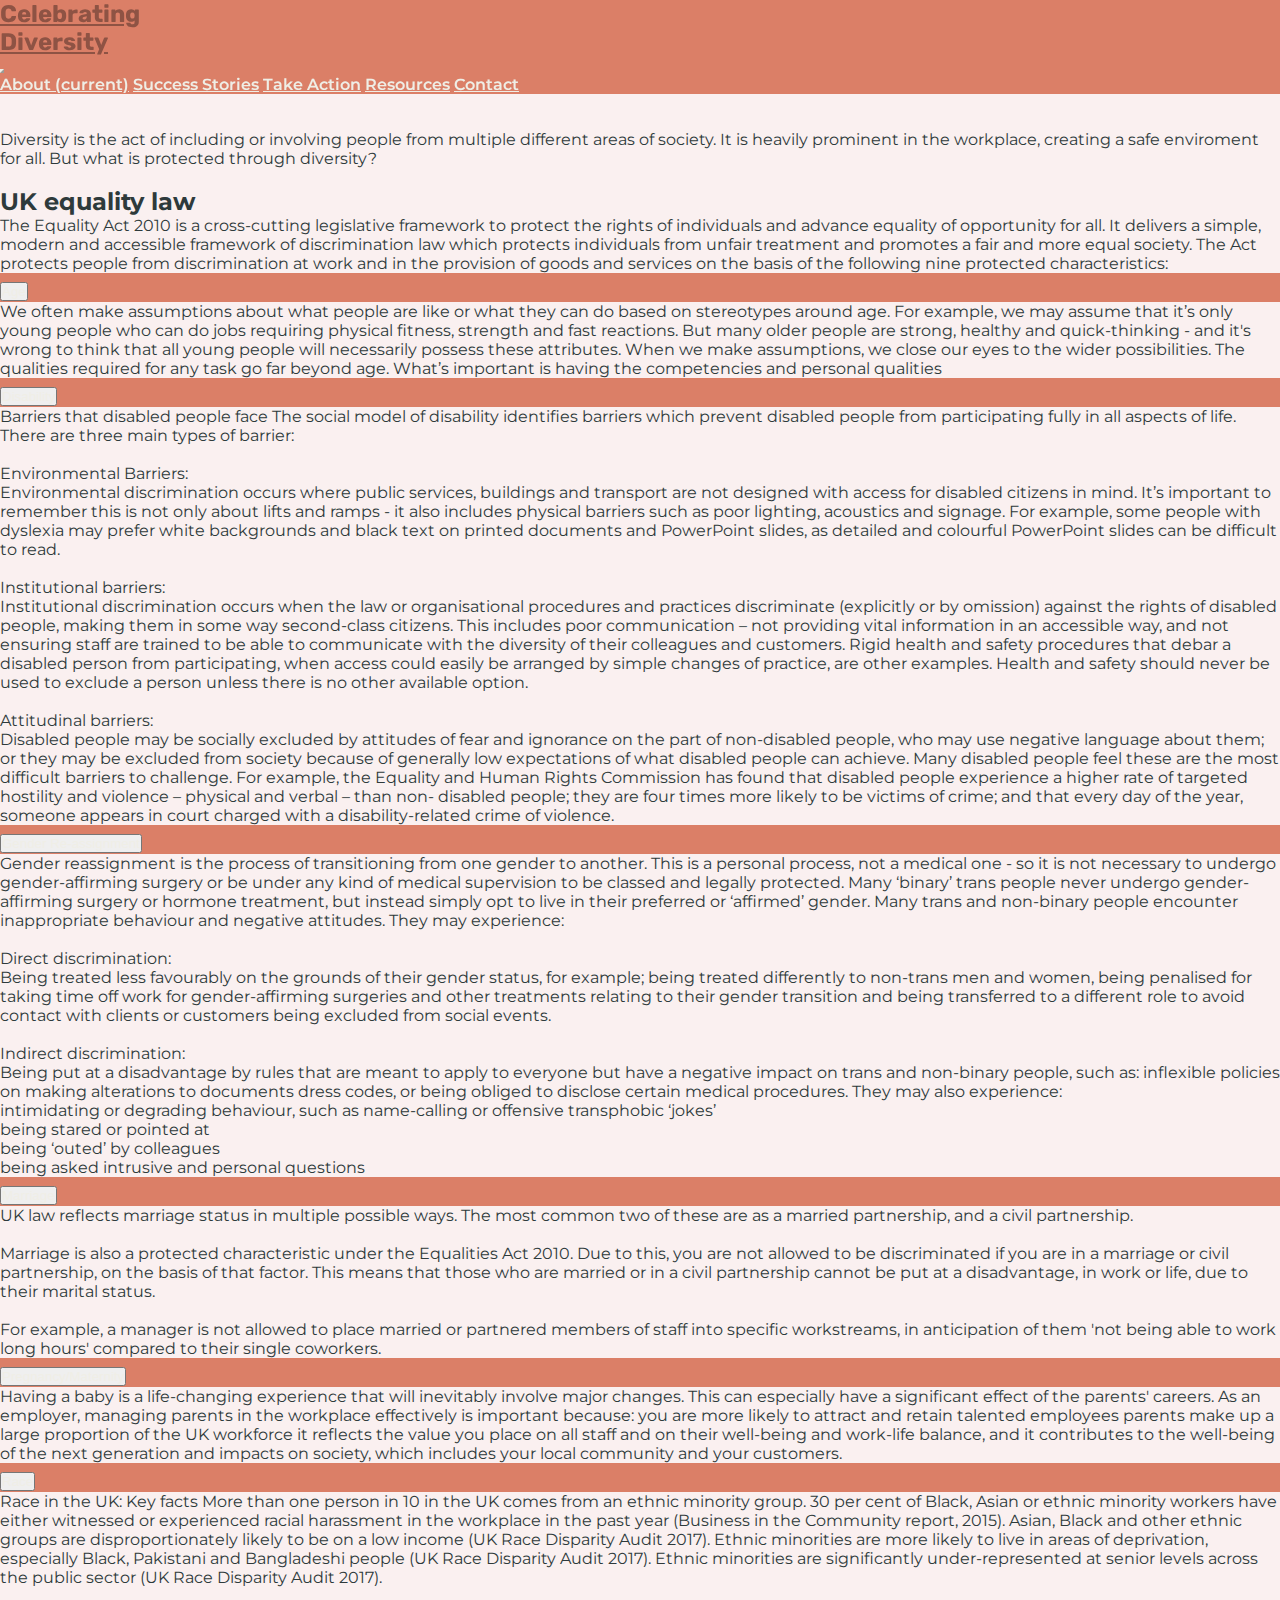
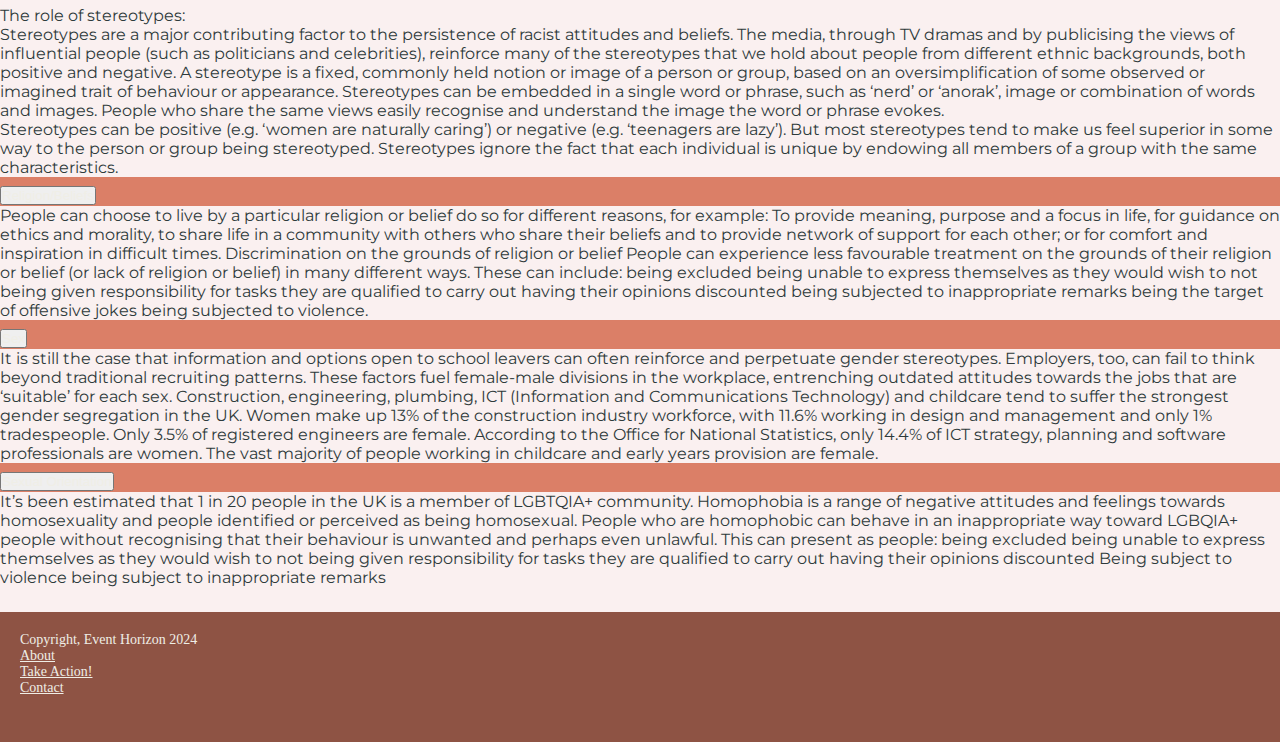
==== commit 3e87649d: "fix HTML errors on About" ====
--- a/about.html
+++ b/about.html
@@ -27,7 +27,7 @@
                 <!--THIS IS THE NAVBAR-->
 
                 <nav class="navbar navbar-expand-lg navbar-light background-nav">
-                    <a class="navbar-brand" href="index.html">
+                    <a class="navbar-brand uppercase" href="index.html">
                         <h1>Celebrating<br>Diversity</h1>
                     </a>
                     <button class="navbar-toggler" type="button" data-toggle="collapse"
@@ -36,8 +36,8 @@
                         <span class="navbar-toggler-icon"></span>
                     </button>
                     <div class="collapse navbar-collapse" id="navbarNavAltMarkup">
-                        <div class="navbar-nav">
-                            <a class="nav-item nav-link" href="about.html">About <span
+                        <div class="navbar-nav ml-auto">
+                            <a class="nav-item nav-link active" href="about.html">About <span
                                     class="sr-only">(current)</span></a>
                             <a class="nav-item nav-link" href="success-stories.html">Success Stories</a>
                             <a class="nav-item nav-link" href="take-action.html">Take Action</a>
@@ -224,18 +224,18 @@
                                         dress codes, or
                                         being obliged to disclose certain medical procedures.
                                         They may also experience:
-                                        <li>intimidating or degrading behaviour, such as name-calling or offensive
-                                            transphobic ‘jokes’</li>
-                                        <li>being stared or pointed at</li>
-                                        <li>being ‘outed’ by colleagues</li>
-                                        <li>being asked intrusive and personal questions</li>
+                                        <ul>
+                                            <li>intimidating or degrading behaviour, such as name-calling or offensive
+                                                transphobic ‘jokes’</li>
+                                            <li>being stared or pointed at</li>
+                                            <li>being ‘outed’ by colleagues</li>
+                                            <li>being asked intrusive and personal questions</li>
                                         </ul>
                                     </div>
                                 </div>
                             </div>
                         </div>
                     </section>
-
                     <div class="accordion" id="accordionExample">
                         <div class="card">
                             <div class="card-header" id="headingFour">
@@ -292,7 +292,7 @@
                             </div>
                         </div>
                         <div class="card">
-                            <div class="card-header" id="headingThree">
+                            <div class="card-header" id="headingSix">
                                 <h2 class="mb-0">
                                     <button class="btn btn-link btn-block text-left collapsed" type="button"
                                         data-toggle="collapse" data-target="#collapseSix" aria-expanded="false"
@@ -352,9 +352,6 @@
                                 </div>
                             </div>
                         </div>
-                    </div>
-
-                    <div class="accordion" id="accordionExample">
                         <div class="card">
                             <div class="card-header" id="headingSeven">
                                 <h2 class="mb-0">
@@ -430,7 +427,7 @@
                                 <h2 class="mb-0">
                                     <button class="btn btn-link btn-block text-left collapsed" type="button"
                                         data-toggle="collapse" data-target="#collapseNine" aria-expanded="false"
-                                        aria-controls="collapse">
+                                        aria-controls="collapseNine">
                                         Sexual Orientation
                                     </button>
                                 </h2>
--- a/assets/css/style.css
+++ b/assets/css/style.css
@@ -82,6 +82,11 @@
 h1 {
     font-size: 24px;
     font-family: Rubik, sans-serif;
+}
+
+body > p   {
+    font-size: 16px;
+    font-family: "Montserrat", sans-serif;
 }
 
 /*----------------------------Body*/
@@ -121,7 +126,6 @@
 .home-content-text {
     font-size: 16px;
     font-family: "Montserrat", sans-serif;
-    font-weight: 400;
     color: #2e3a3b;
     padding-top: 10px;
     padding-bottom: 20px;
@@ -149,12 +153,31 @@
     .home-title {
         font-size: 48px;
     }
-
-    .home-content-text  {
-        font-size: 24px;
-    }
 }   
-
+/*---------------------------About*/
+
+.container {
+    padding-bottom: 25px;
+}
+
+.card-header {
+    background-color: #DB7F67;
+    border-bottom: #FAF0F0;
+}
+
+.card-body {
+    background-color: #FAF0F0;
+    color: #2E3A3B;
+}
+
+.btn-link {
+    color: #efeee6;
+}
+
+.btn-link:hover {
+    color: #2E3A3B;
+    text-decoration: underline;
+}
 /*---------------------------Success Stories*/
 
 .success-main-heading   {
@@ -239,7 +262,7 @@
 
 .resources-title {
     text-align: center;
-    padding: 20px auto;
+    padding: 20px;
 }
 
 .resources-content {
@@ -253,6 +276,58 @@
     position: relative;
 }
 
+/*---------------------------Contact*/
+
+.contact-title {
+    text-align: center;
+    padding: 20px;
+}
+
+.contact-form {
+    padding-top: 45px;
+    width: 80%;
+}
+
+.diversity-form {
+    text-align: center;
+    font-weight: 500;
+}
+
+.diversity-form .submit-story {
+background-color: #DB7F67;
+color: #efeee6;
+font-family: Rubik, sans-serif;
+text-transform: uppercase;
+padding-right: 10px;
+padding-left: 10px;
+padding-top: 5px;
+padding-bottom: 5px;
+border-radius: 20px;
+margin-bottom: 25px;
+}
+.diversity-form input,
+.diversity-form textarea {
+    padding-top: 10px;
+    padding-left: 5px;
+    padding-right: 5px;
+    padding-bottom: 10px;
+}
+
+
+.diversity-form input {
+    max-width: 320px;
+}
+
+.diversity-form textarea {
+    max-width: 640px;
+    height: 300px;
+}
+
+.contact-section {
+    max-width: 800px;
+    padding-top: 25px;
+
+}
 /*---------------------------Footer*/
 
 footer {
@@ -264,9 +339,20 @@
 .footer-details {
     padding: 20px;
     min-width: 100%;
+    font-size: 10px;
 }
 
 .footer-link:hover     {
     text-decoration:none;
     color: #DB7F67;
+}
+
+.footer, .col-6 {
+    padding-left: 0;
+    padding-right: 0; 
+}
+
+.footer, .col-4  {
+    padding-left: 0;
+    padding-right: 0;
 }